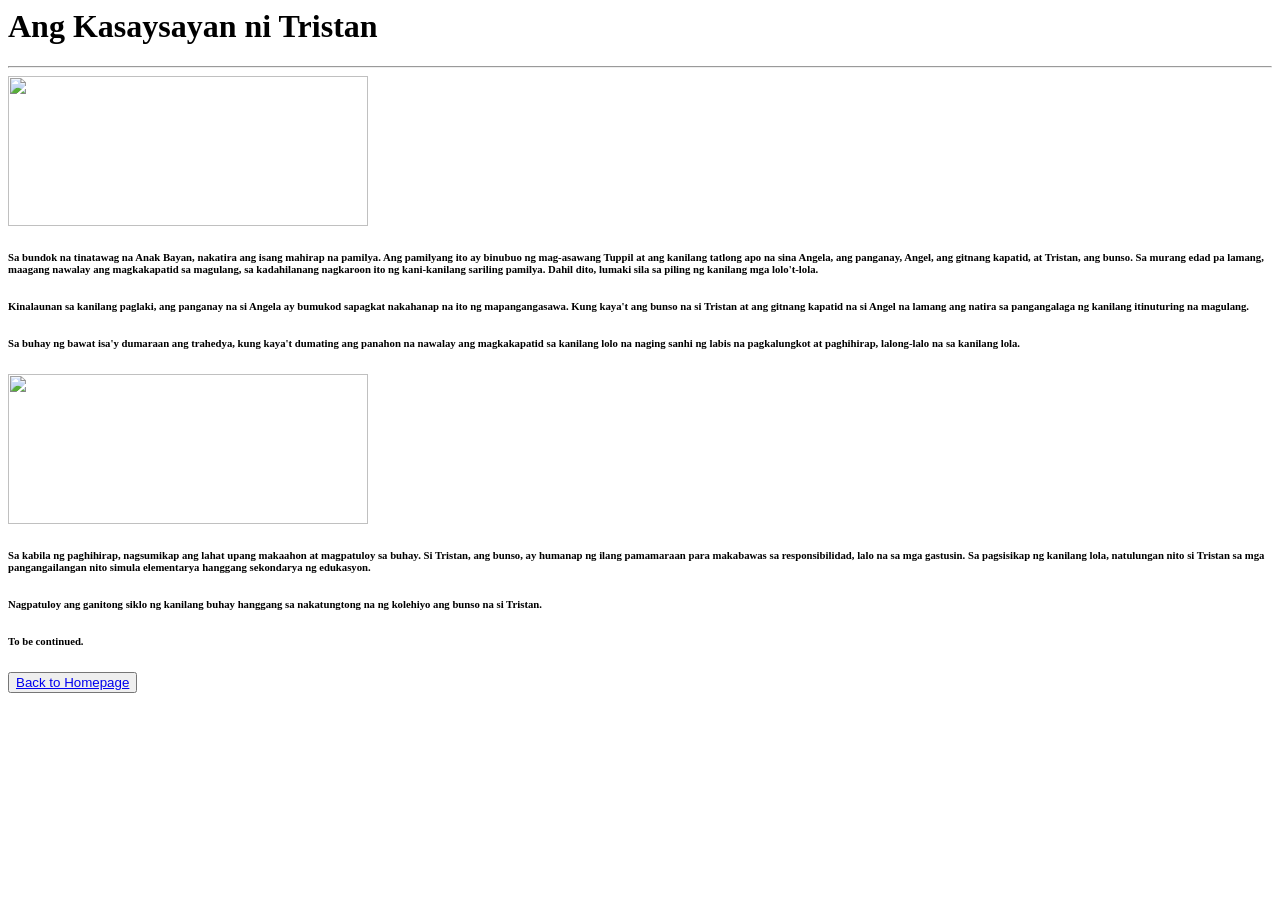
==== about.html @ 537621d3 "Add files via upload" ====
<html>
  <header>
    <title>
      Ang Mga Kwentong Pambata
    </title>
  </header>

  <body>
    <h1>Ang Kasaysayan ni Tristan</h1>
    <hr>
    <img src="6.png" height=150 width=360>
      <h6>Sa bundok na tinatawag na Anak Bayan, nakatira ang isang mahirap na pamilya. Ang pamilyang ito ay binubuo ng mag-asawang Tuppil at ang kanilang tatlong apo na sina Angela, ang panganay, Angel, ang gitnang kapatid, at Tristan, ang bunso. Sa murang edad pa lamang, maagang nawalay ang magkakapatid sa magulang, sa kadahilanang nagkaroon ito ng kani-kanilang sariling pamilya. Dahil dito, lumaki sila sa piling ng kanilang mga lolo't-lola.</h6>
      <h6>Kinalaunan sa kanilang paglaki, ang panganay na si Angela ay bumukod sapagkat nakahanap na ito ng mapangangasawa. Kung kaya't ang bunso na si Tristan at ang gitnang kapatid na si Angel na lamang ang natira sa pangangalaga ng kanilang itinuturing na magulang.</h6>
      <h6>Sa buhay ng bawat isa'y dumaraan ang trahedya, kung kaya't dumating ang panahon na nawalay ang magkakapatid sa kanilang lolo na naging sanhi ng labis na pagkalungkot at paghihirap, lalong-lalo na sa kanilang lola.</h6>
    <img src="7.png" height=150 width=360>
      <h6>Sa kabila ng paghihirap, nagsumikap ang lahat upang makaahon at magpatuloy sa buhay. Si Tristan, ang bunso, ay humanap ng ilang pamamaraan para makabawas sa responsibilidad, lalo na sa mga gastusin. Sa pagsisikap ng kanilang lola, natulungan nito si Tristan sa mga pangangailangan nito simula elementarya hanggang sekondarya ng edukasyon.</h6>
      <h6>Nagpatuloy ang ganitong siklo ng kanilang buhay hanggang sa nakatungtong na ng kolehiyo ang bunso na si Tristan.</h6>
      <h6>To be continued.</h6>
    <h3><button><a href="index.html">Back to Homepage</a></button></h3>
  </body>
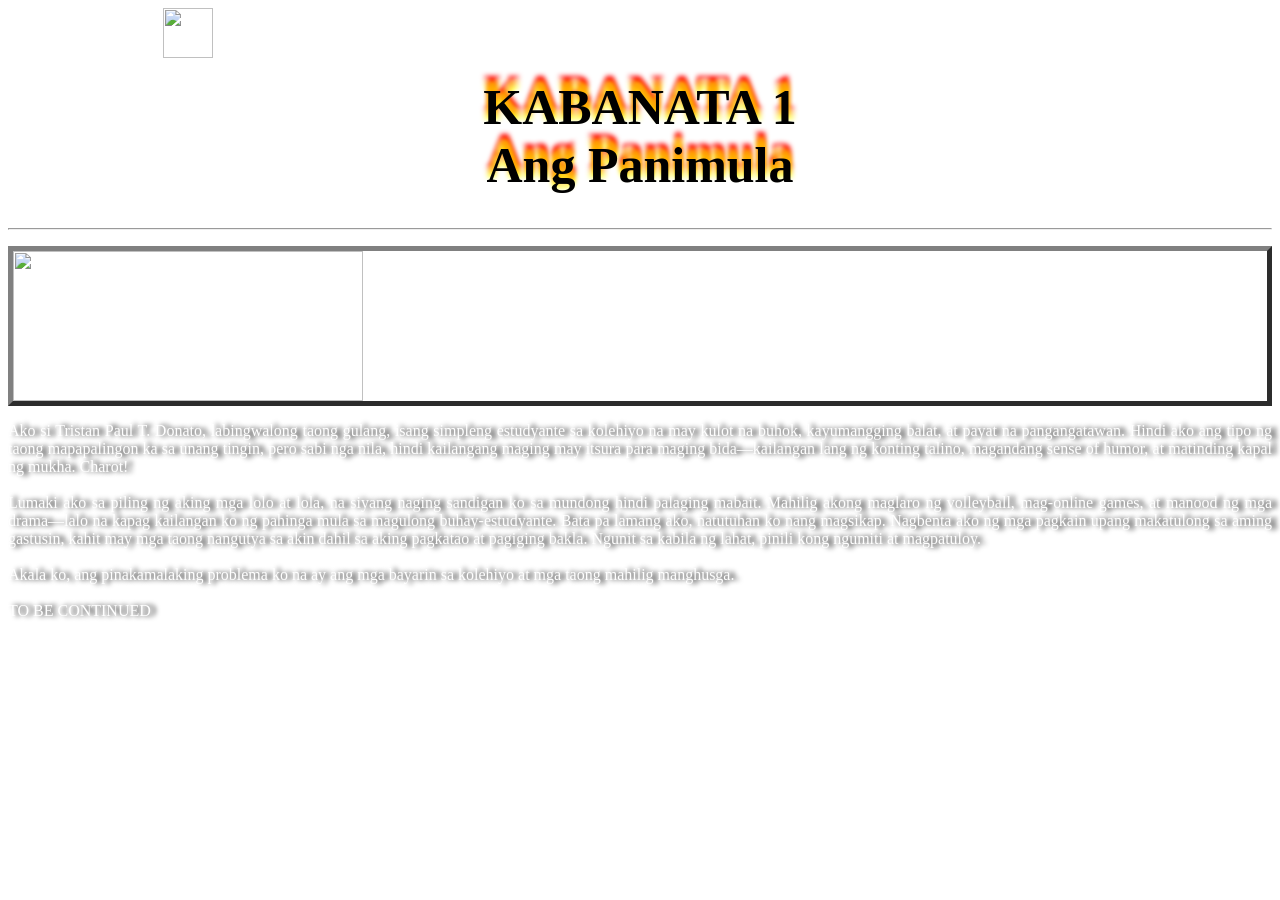
==== commit c3e1be27: "Add files via upload" ====
--- a/about.html
+++ b/about.html
@@ -1,21 +1,45 @@
 <html>
+  <head>
+    <link rel="stylesheet" href="style.css"
+  </head>
+  
   <header>
     <title>
-      Ang Mga Kwentong Pambata
+      The Chronicles of Tristan
     </title>
   </header>
 
-  <body>
-    <h1>Ang Kasaysayan ni Tristan</h1>
+  <body id="b2">
+    <a href="index.html"
+    <p id="p0">
+    <img src="13.png" height="50px" width="50px">
+    </p>
+    </a>
+    
+    <p id="p1">
+    <h1 id="hxx">
+      KABANATA 1
+      <br>
+      Ang Panimula
+    </h1>
+    </p>
     <hr>
-    <img src="6.png" height=150 width=360>
-      <h6>Sa bundok na tinatawag na Anak Bayan, nakatira ang isang mahirap na pamilya. Ang pamilyang ito ay binubuo ng mag-asawang Tuppil at ang kanilang tatlong apo na sina Angela, ang panganay, Angel, ang gitnang kapatid, at Tristan, ang bunso. Sa murang edad pa lamang, maagang nawalay ang magkakapatid sa magulang, sa kadahilanang nagkaroon ito ng kani-kanilang sariling pamilya. Dahil dito, lumaki sila sa piling ng kanilang mga lolo't-lola.</h6>
-      <h6>Kinalaunan sa kanilang paglaki, ang panganay na si Angela ay bumukod sapagkat nakahanap na ito ng mapangangasawa. Kung kaya't ang bunso na si Tristan at ang gitnang kapatid na si Angel na lamang ang natira sa pangangalaga ng kanilang itinuturing na magulang.</h6>
-      <h6>Sa buhay ng bawat isa'y dumaraan ang trahedya, kung kaya't dumating ang panahon na nawalay ang magkakapatid sa kanilang lolo na naging sanhi ng labis na pagkalungkot at paghihirap, lalong-lalo na sa kanilang lola.</h6>
-    <img src="7.png" height=150 width=360>
-      <h6>Sa kabila ng paghihirap, nagsumikap ang lahat upang makaahon at magpatuloy sa buhay. Si Tristan, ang bunso, ay humanap ng ilang pamamaraan para makabawas sa responsibilidad, lalo na sa mga gastusin. Sa pagsisikap ng kanilang lola, natulungan nito si Tristan sa mga pangangailangan nito simula elementarya hanggang sekondarya ng edukasyon.</h6>
-      <h6>Nagpatuloy ang ganitong siklo ng kanilang buhay hanggang sa nakatungtong na ng kolehiyo ang bunso na si Tristan.</h6>
-      <h6>To be continued.</h6>
-    <h3><button><a href="index.html">Back to Homepage</a></button></h3>
+    
+    <p id="p2">
+      <img src="11.png" height="150px" width="350"
+    </p>
+
+    <p id="p3">
+      Ako si Tristan Paul T. Donato, labingwalong taong gulang, isang simpleng estudyante sa kolehiyo na may kulot na buhok, kayumangging balat, at payat na pangangatawan. Hindi ako ang tipo ng taong mapapalingon ka sa unang tingin, pero sabi nga nila, hindi kailangang maging may itsura para maging bida—kailangan lang ng konting talino, magandang sense of humor, at matinding kapal ng mukha. Charot!
+      <br>
+      <br>
+      Lumaki ako sa piling ng aking mga lolo at lola, na siyang naging sandigan ko sa mundong hindi palaging mabait. Mahilig akong maglaro ng volleyball, mag-online games, at manood ng mga drama—lalo na kapag kailangan ko ng pahinga mula sa magulong buhay-estudyante. Bata pa lamang ako, natutuhan ko nang magsikap. Nagbenta ako ng mga pagkain upang makatulong sa aming gastusin, kahit may mga taong nangutya sa akin dahil sa aking pagkatao at pagiging bakla. Ngunit sa kabila ng lahat, pinili kong ngumiti at magpatuloy.
+      <br>
+      <br>
+      Akala ko, ang pinakamalaking problema ko na ay ang mga bayarin sa kolehiyo at mga taong mahilig manghusga.
+      <br>
+      <br>
+      TO BE CONTINUED
+    </p>
   </body>
 
--- a/style.css
+++ b/style.css
@@ -0,0 +1,63 @@
+#hx{
+  font-family: "Georgia" ;
+  text-align: center ;
+  margin-top: 200px ;
+  font-size: 50px ;
+  color: black ;
+  text-shadow: 0px -10px 5px orange, 0px -5px 5px yellow, 0px -15px 5px red
+}
+
+#hxx{
+  font-family: "Georgia" ;
+  text-align: center ;
+  margin-top: 20px ;
+  font-size: 50px ;
+  color: black ;
+  text-shadow: 0px -10px 5px orange, 0px -5px 5px yellow, 0px -15px 5px red
+}
+  
+
+h2{
+  margin-left: 105px ;
+  
+}
+
+h6{
+  font-family: "Times New Roman" ;
+  
+}
+
+#b1{
+  background-image: url("8.jpg") ;
+  background-repeat: no-repeat ;
+  background-attachment: fixed ;
+  background-position: center ;
+  background-size: cover ;
+  
+}
+
+#b2{
+  background-image: url("12.jpg") ;
+  background-repeat: no-repeat ;
+  background-attachment: fixed ;
+  background-position: center ;
+  background-size: cover ;
+  
+}
+
+#p0{
+  margin-left: 155px
+}
+
+#p2{
+  border-style: outset ;
+  border-width: 5px ;
+  border-color: grey ;
+}
+
+#p3{
+  font-family: "Georgia" ;
+  color: white ;
+  text-align: justify ;
+  text-shadow: 5px 0px 5px black
+}
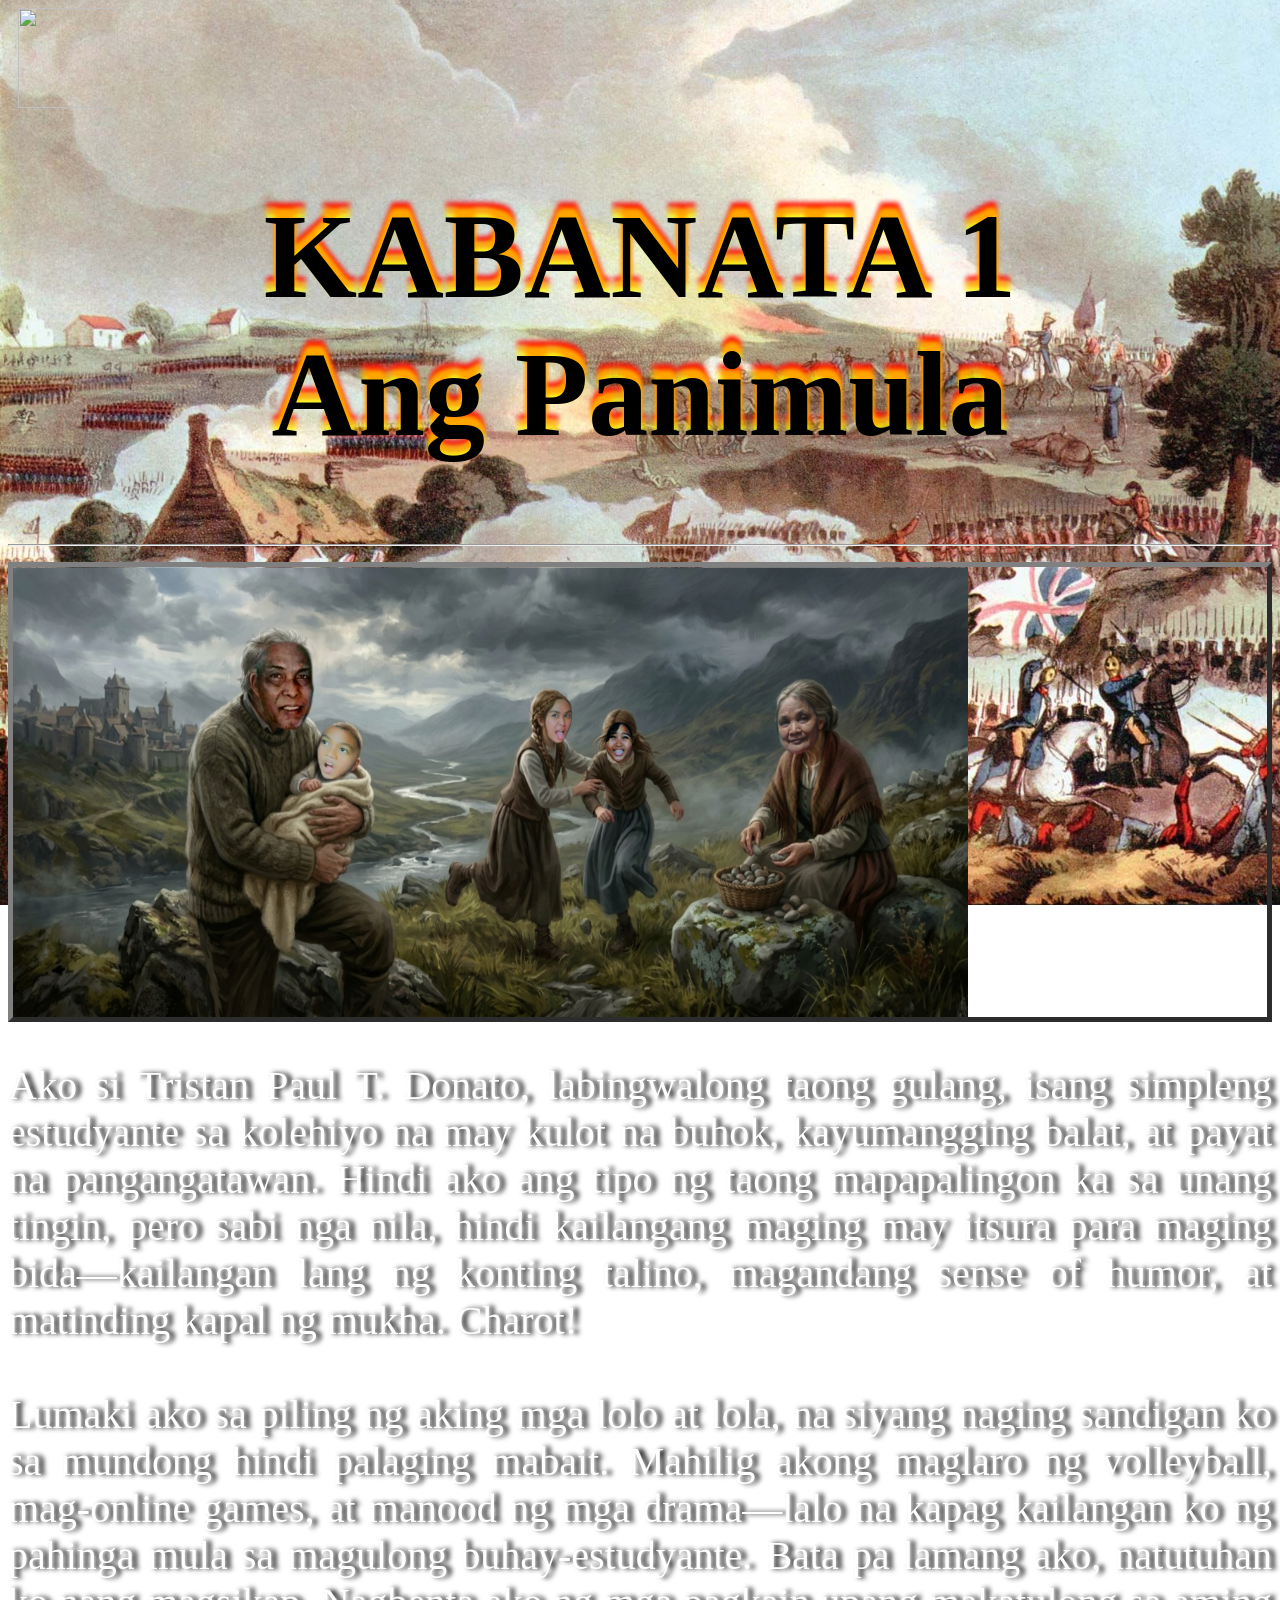
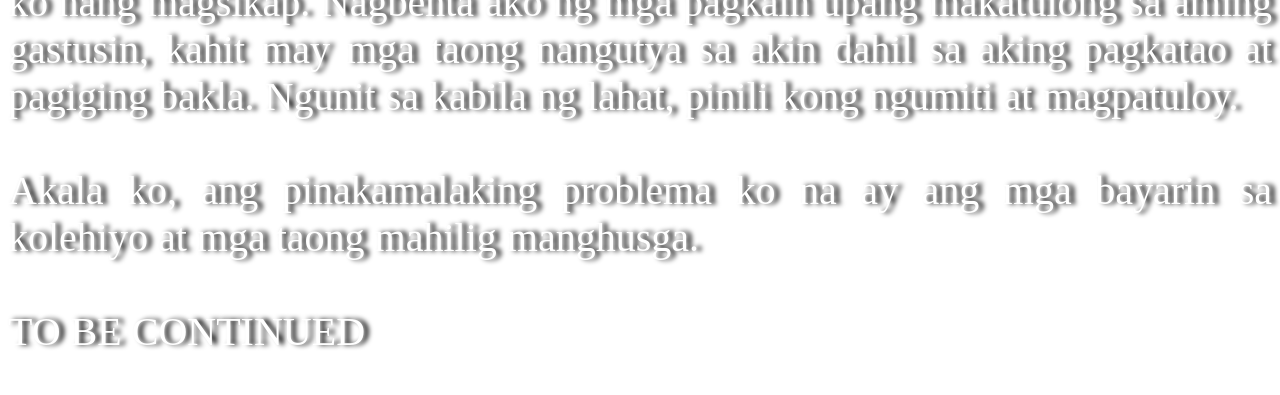
==== commit be460056: "Add files via upload" ====
--- a/about.html
+++ b/about.html
@@ -12,7 +12,7 @@
   <body id="b2">
     <a href="index.html"
     <p id="p0">
-    <img src="13.png" height="50px" width="50px">
+    <img src="13.png" height="100px" width="100px">
     </p>
     </a>
     
@@ -26,7 +26,7 @@
     <hr>
     
     <p id="p2">
-      <img src="11.png" height="150px" width="350"
+      <img src="11.png" height="450px" width="954.5"
     </p>
 
     <p id="p3">
--- a/style.css
+++ b/style.css
@@ -1,8 +1,8 @@
 #hx{
   font-family: "Georgia" ;
   text-align: center ;
-  margin-top: 200px ;
-  font-size: 50px ;
+  margin-top: 500px ;
+  font-size: 120px ;
   color: black ;
   text-shadow: 0px -10px 5px orange, 0px -5px 5px yellow, 0px -15px 5px red
 }
@@ -10,15 +10,15 @@
 #hxx{
   font-family: "Georgia" ;
   text-align: center ;
-  margin-top: 20px ;
-  font-size: 50px ;
+  margin-top: 80px ;
+  font-size: 120px ;
   color: black ;
   text-shadow: 0px -10px 5px orange, 0px -5px 5px yellow, 0px -15px 5px red
 }
   
 
 h2{
-  margin-left: 105px ;
+  margin-left: 345px ;
   
 }
 
@@ -46,7 +46,8 @@
 }
 
 #p0{
-  margin-left: 155px
+  margin-left: 10px ;
+  
 }
 
 #p2{
@@ -57,6 +58,7 @@
 
 #p3{
   font-family: "Georgia" ;
+  font-size: 40px ;
   color: white ;
   text-align: justify ;
   text-shadow: 5px 0px 5px black
